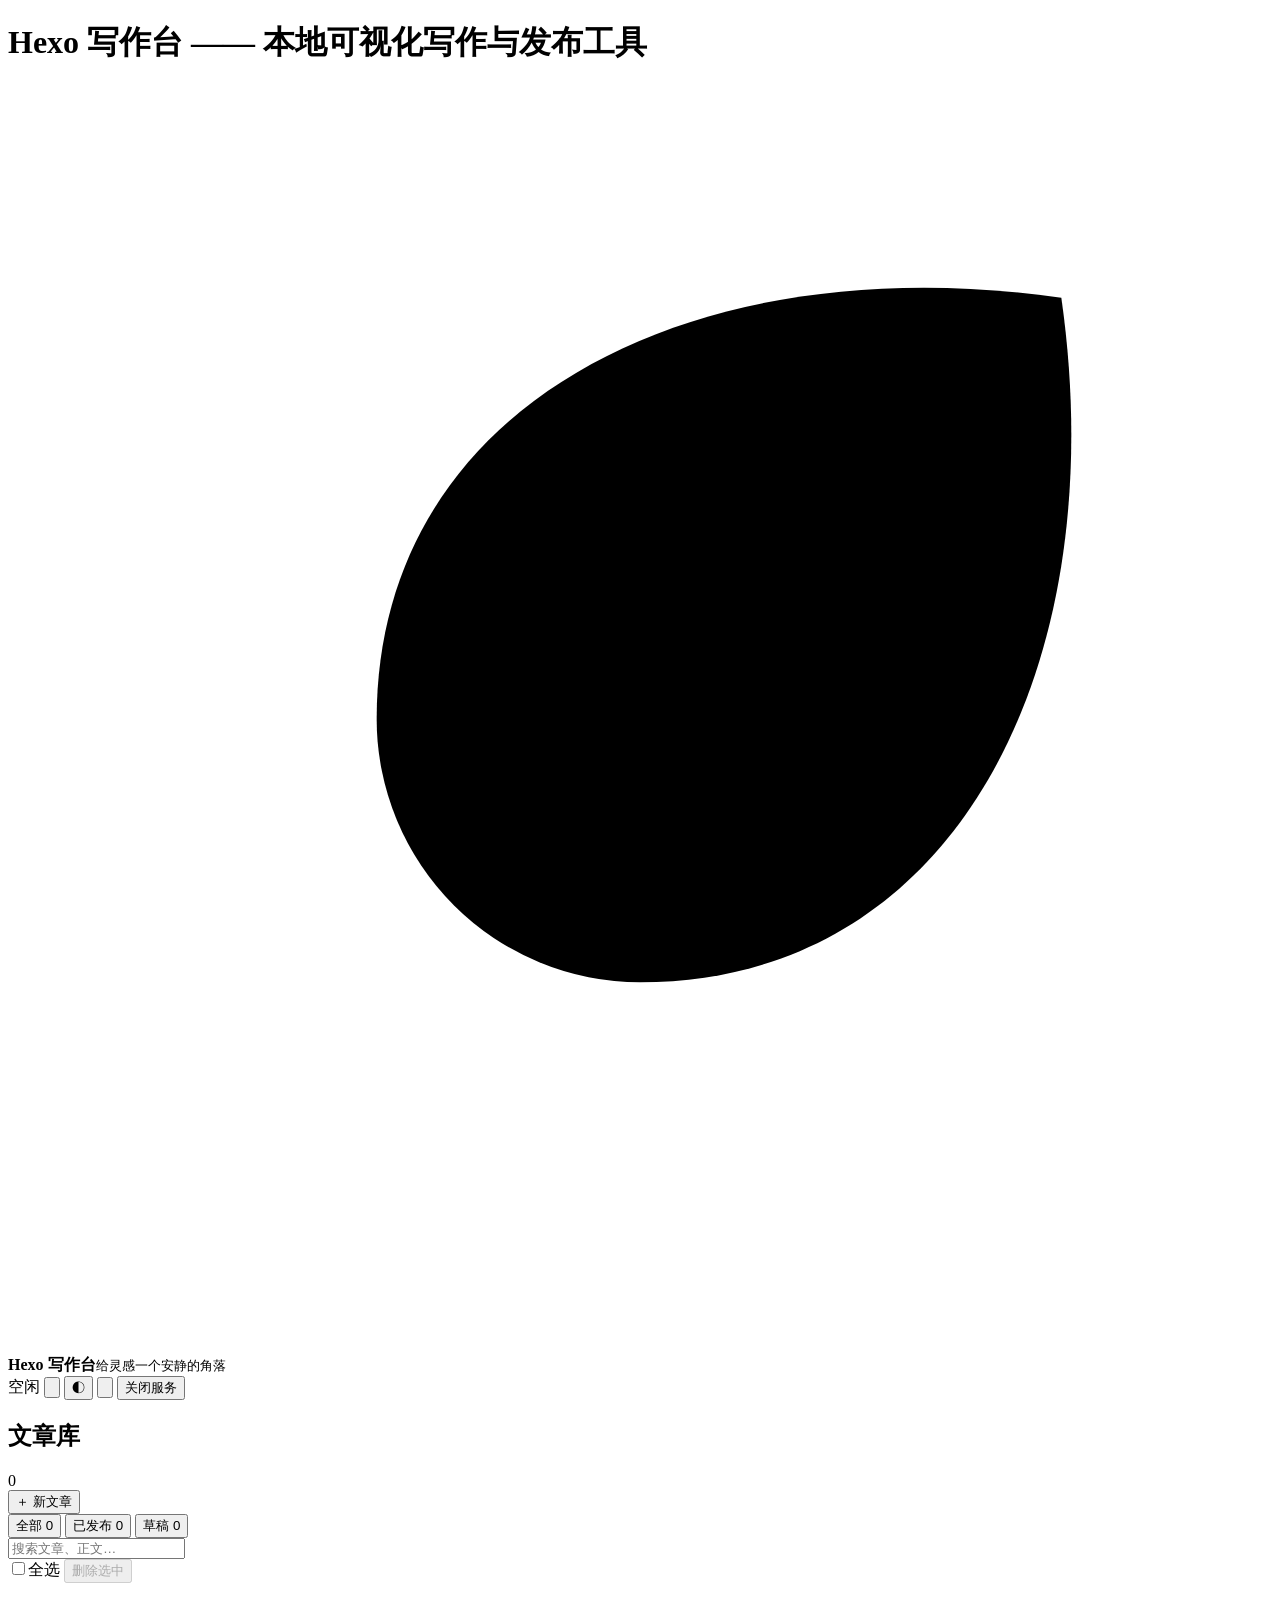
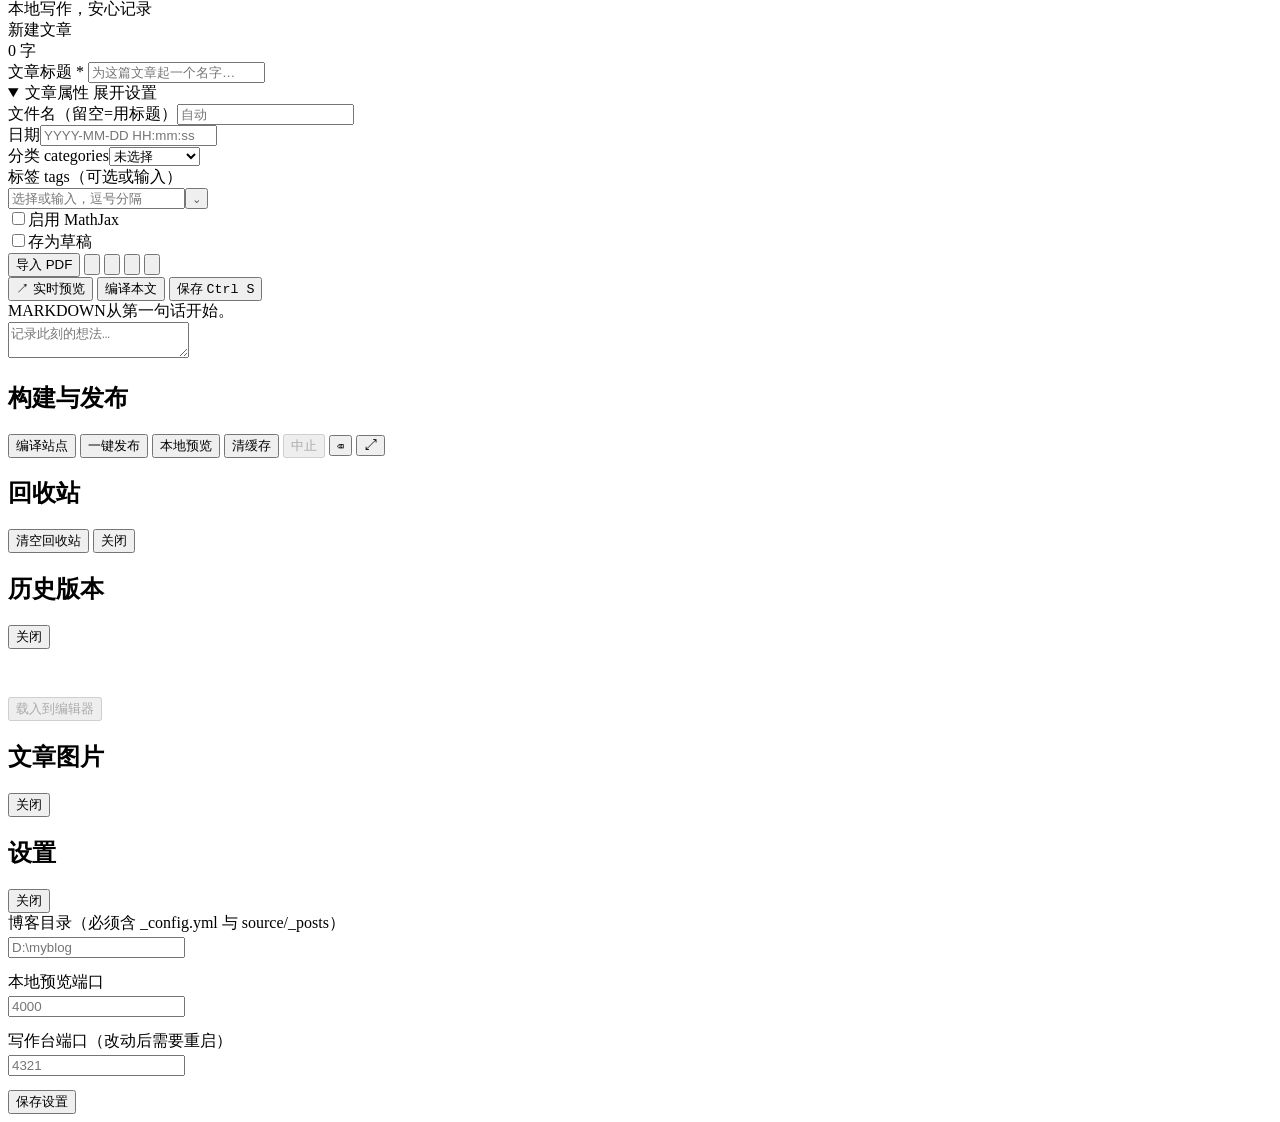
==== web/index.html @ c760f08e "Update" ====
<!DOCTYPE html>
<html lang="zh-CN">
<head>
<meta charset="utf-8">
<meta name="viewport" content="width=device-width, initial-scale=1">
<meta name="color-scheme" content="light dark">
<title>Hexo 写作台</title>
<!-- 设计系统：令牌 + 组件（样式全部走 CSS 变量，支持浅色纸感 / 暖夜双主题） -->
<link rel="stylesheet" href="/styles.css">
<!-- 主题引导必须在 head 里同步跑，否则首帧会闪一下浅色。
     服务端 CSP 是 script-src 'self'，不允许内联脚本，所以单独一个文件。 -->
<script src="/theme.js"></script>
</head>
<body>

<h1 class="sr-only">Hexo 写作台 —— 本地可视化写作与发布工具</h1>

<div class="app">

  <!-- ⓿ 顶栏：品牌、博客路径、部署目标、全局工具 -->
  <header class="appbar">
    <div class="brand">
      <span class="brand-mark" aria-hidden="true"><svg class="ui-icon" viewBox="0 0 24 24"><path d="M20 4c-7-1-13 2-13 8a5 5 0 0 0 5 5c6 0 9-6 8-13Z"/><path d="m4 20 11-11M8 16v-5m0 5h5"/></svg></span>
      <div class="brand-copy"><b>Hexo <span>写作台</span></b><small>给灵感一个安静的角落</small></div>
    </div>
    <div class="meta">
      <span class="path" id="blogPath" title="当前博客目录"></span>
      <span class="deploy" id="deployInfo" title="部署目标（读自 _config.yml）"></span>
    </div>
    <div class="tools">
      <span class="badge" id="status">空闲</span>
      <a id="serveLink" class="serve-link" target="_blank" rel="noreferrer" hidden></a>
      <button id="btnTrash" class="ghost icon" aria-label="回收站" title="回收站：删除的文章在这里，可恢复"><svg class="ui-icon" aria-hidden="true" viewBox="0 0 24 24"><path d="M3 6h18M9 6V4h6v2M5 6l1 14h12l1-14M10 10v6m4-6v6"/></svg><span id="trashCount"></span></button>
      <button id="btnTheme" class="ghost icon" aria-label="切换浅色或深色主题" title="切换浅色 / 深色">◐</button>
      <button id="btnSettings" class="ghost icon" aria-label="设置" title="设置：博客目录与端口"><svg class="ui-icon" aria-hidden="true" viewBox="0 0 24 24"><path d="M4 7h16M4 17h16M8 4v6m8 4v6"/></svg></button>
      <button id="btnShutdown" class="danger sm" title="退出写作台服务，本地预览也会一起停">关闭服务</button>
    </div>
  </header>

  <!-- ① 文章列表 -->
  <aside class="panel panel--list">
    <header>
      <h2>文章库</h2>
      <span class="badge" id="listCount">0</span>
      <div class="spacer"></div>
      <button class="primary sm" id="btnNew">＋ 新文章</button>
    </header>
    <div class="filterbar">
      <button class="fbtn active" data-view="all">全部 <span class="n" id="cntAll">0</span></button>
      <button class="fbtn" data-view="pub">已发布 <span class="n" id="cntPub">0</span></button>
      <button class="fbtn" data-view="draft">草稿 <span class="n" id="cntDraft">0</span></button>
    </div>
    <div class="note" id="draftNote"></div>
    <div class="meta-search">
      <input id="search" type="search" aria-label="搜索文章" placeholder="搜索文章、正文…" autocomplete="off">
      <div class="bulkbar">
        <label class="chk"><input type="checkbox" id="selAll">全选</label>
        <button id="btnDelSel" class="sm" disabled>删除选中</button>
      </div>
    </div>
    <div class="scroll"><ul id="postlist"></ul></div>
    <div class="sidebar-foot"><span class="local-dot" aria-hidden="true"></span><span>本地写作，安心记录</span></div>
  </aside>

  <!-- ② 编辑区 -->
  <section class="panel panel--editor">
    <div class="loading-bar" id="editLoading"></div>
    <header>
      <span class="title-strong" id="editorTitle">新建文章</span>
      <div class="spacer"></div>
      <span class="badge" id="wordCount">0 字</span>
    </header>

    <div class="editor-workspace">
    <div class="article-settings">
    <div class="article-heading">
      <label for="f-title">文章标题 <span aria-hidden="true">*</span></label>
      <input id="f-title" placeholder="为这篇文章起一个名字…" autocomplete="off">
    </div>
    <details class="fields" open>
      <summary>文章属性 <span id="fieldsSummary"></span><span class="fields-hint">展开设置</span></summary>
      <div class="fields-grid">
        <div><label for="f-name">文件名（留空=用标题）</label><input id="f-name" placeholder="自动"></div>
        <div><label for="f-date">日期</label><input id="f-date" placeholder="YYYY-MM-DD HH:mm:ss"></div>
        <div><label for="f-categories">分类 categories</label><select id="f-categories"><option value="">未选择</option><option value="tech_article">tech_article</option><option value="life_article">life_article</option></select></div>
        <div><label for="f-tags">标签 tags（可选或输入）</label><div class="tags-picker"><input id="f-tags" role="combobox" aria-expanded="false" aria-controls="tagSuggestions" aria-autocomplete="list" placeholder="选择或输入，逗号分隔" title="从已发布文章的标签中选择，也可输入新标签；多个标签用逗号分隔" autocomplete="off"><button id="btnTags" class="tags-toggle" type="button" aria-label="选择已有标签">⌄</button><div id="tagSuggestions" class="tags-options" role="listbox" aria-label="已发布文章的标签" hidden></div></div></div>
        <div class="chk"><input type="checkbox" id="f-mathjax"><label for="f-mathjax">启用 MathJax</label></div>
        <div class="chk"><input type="checkbox" id="f-draft"><label for="f-draft">存为草稿</label></div>
      </div>
    </details>
    </div>

    <div class="article-writing">
    <div class="steps">
      <button id="btnPdf" class="ghost sm" title="选一个 PDF，直接转成 Markdown 开成一篇新文章（不用手动复制粘贴）">导入 PDF</button>
      <button id="btnUpload" class="ghost icon sm" aria-label="插入图片" title="插入图片：选择图片，也可以直接 Ctrl+V 粘贴或拖拽进来"><svg class="ui-icon" aria-hidden="true" viewBox="0 0 24 24"><rect x="3" y="3" width="18" height="18" rx="3"/><circle cx="8" cy="8" r="1.5"/><path d="m3 17 5-5 4 4 4-6 5 7"/></svg></button>
      <button id="btnPublish" class="ghost sm" hidden>发表文章</button>
      <button id="btnHistory" class="ghost icon sm" aria-label="历史版本" title="历史版本：查看这篇文章的历次保存版本"><svg class="ui-icon" aria-hidden="true" viewBox="0 0 24 24"><path d="M3 11a9 9 0 1 1 2 7M3 4v7h7m2-4v5l3 2"/></svg></button>
      <button id="btnAssets" class="ghost icon sm" aria-label="图片管理" title="图片管理：查看、删除、恢复这篇文章的图片"><svg class="ui-icon" aria-hidden="true" viewBox="0 0 24 24"><rect x="3" y="3" width="7" height="7" rx="1.5"/><rect x="14" y="3" width="7" height="7" rx="1.5"/><rect x="3" y="14" width="7" height="7" rx="1.5"/><rect x="14" y="14" width="7" height="7" rx="1.5"/></svg></button>
      <button id="btnOpenTab" class="ghost icon sm" aria-label="新页面编辑" title="在浏览器新标签页里专注编辑这篇文章，不显示文章列表和编译窗口"><svg class="ui-icon" aria-hidden="true" viewBox="0 0 24 24"><path d="M14 3h7v7m0-7L11 13M10 5H5a2 2 0 0 0-2 2v12a2 2 0 0 0 2 2h12a2 2 0 0 0 2-2v-5"/></svg></button>
      <div class="spacer"></div>
      <button class="sm" id="btnPreview" title="在新标签页中实时预览，包括尚未保存的修改">↗ 实时预览</button>
      <button class="sm" id="btnCompilePost" title="保存这篇文章并生成静态页面，完成后给出它的访问地址">编译本文</button>
      <button class="primary" id="btnSave" title="Ctrl+S">保存 <kbd>Ctrl S</kbd></button>
    </div>

    <div class="writing-caption"><span>MARKDOWN</span><span>从第一句话开始。</span></div>
    <textarea id="body" aria-label="Markdown 正文" spellcheck="false" placeholder="记录此刻的想法…&#10;&#10;支持 Markdown，图片可以直接粘贴或拖入。"></textarea>
    </div>
    </div>
  </section>

  <!-- ④ 编译窗口：默认高度比普通控制台高，上沿可拖，还能一键放大到整屏 -->
  <section class="panel panel--console" id="consolePanel">
    <div class="grip" id="consoleGrip" role="separator" aria-orientation="horizontal"
         aria-label="拖动调整编译窗口高度" tabindex="0"></div>
    <header>
      <h2>构建与发布</h2>
      <span class="badge" id="jobTitle"></span>
      <div class="spacer"></div>
      <button class="primary sm" id="btnBuild" title="保存当前文章并生成静态页面（hexo clean &amp;&amp; hexo generate）">编译站点</button>
      <button class="sm" id="btnDeploy">一键发布</button>
      <button id="btnServe" class="sm" title="启动 hexo server（含草稿），在浏览器里看真实渲染效果">本地预览</button>
      <button id="btnClean" class="ghost sm">清缓存</button>
      <button id="btnStop" class="ghost sm" disabled>中止</button>
      <button id="btnLogClear" class="ghost icon" aria-label="清空日志" title="清空日志">⌫</button>
      <button id="btnConsoleMax" class="ghost icon" aria-label="放大或还原编译窗口" title="放大编译窗口（Esc 还原）" aria-pressed="false">⤢</button>
    </header>
    <div class="buildbar" id="buildBar" hidden>
      <span id="buildStat"></span>
      <span class="spacer"></span>
      <a id="postOutLink" class="outlink" target="_blank" rel="noreferrer" hidden></a>
      <button class="sm" id="btnEditTab" title="刚编译的就是这篇：在新标签页里单独编辑它">↗ 新页面编辑</button>
    </div>
    <div id="log" class="scroll log"></div>
  </section>
</div>

<!-- ⑤ 回收站 -->
<div class="modal" id="trashModal" role="dialog" aria-modal="true" aria-labelledby="trashTitle">
  <div class="box">
    <header>
      <h2 id="trashTitle">回收站</h2>
      <span class="badge" id="trashHint"></span>
      <div class="spacer"></div>
      <button id="btnEmptyTrash" class="ghost sm">清空回收站</button>
      <button id="btnCloseTrash" class="sm">关闭</button>
    </header>
    <div class="body"><div class="tlist" id="trashList"></div></div>
  </div>
</div>

<!-- ⑥ 历史版本 -->
<div class="modal" id="histModal" role="dialog" aria-modal="true" aria-labelledby="histTitle">
  <div class="box">
    <header>
      <h2 id="histTitle">历史版本</h2>
      <span class="badge" id="histHint"></span>
      <div class="spacer"></div>
      <button id="btnCloseHist" class="sm">关闭</button>
    </header>
    <div class="body">
      <div class="tlist" id="histList"></div>
      <pre id="histPreview" class="preview" style="margin-top:12px;padding:12px;border:1px solid var(--line);border-radius:var(--r-sm);background:var(--surface-2);white-space:pre-wrap;font-family:var(--font-mono);font-size:12px;line-height:1.7;max-height:32vh;overflow:auto"></pre>
    </div>
    <div class="foot">
      <button id="btnHistLoad" disabled>载入到编辑器</button>
    </div>
  </div>
</div>

<!-- ⑦ 图片管理 -->
<div class="modal" id="assetsModal" role="dialog" aria-modal="true" aria-labelledby="assetsTitle">
  <div class="box">
    <header>
      <h2 id="assetsTitle">文章图片</h2>
      <span class="badge" id="assetsHint"></span>
      <div class="spacer"></div>
      <button id="btnCloseAssets" class="sm">关闭</button>
    </header>
    <div class="body">
      <div class="grid-cards" id="assetsList"></div>
      <h3 id="archivedTitle" style="font-size:13px;color:var(--text-3);margin:20px 0 8px" hidden>已删除的图片</h3>
      <div class="grid-cards" id="assetsArchived"></div>
    </div>
  </div>
</div>

<!-- ⑧ 设置 -->
<div class="modal" id="settingsModal" role="dialog" aria-modal="true" aria-labelledby="settingsTitle">
  <div class="box" style="width:min(820px,94vw)">
    <header>
      <h2 id="settingsTitle">设置</h2>
      <div class="spacer"></div>
      <button id="btnCloseSettings" class="sm">关闭</button>
    </header>
    <div class="body">
      <div style="display:flex;flex-direction:column;gap:14px">
        <div><label for="s-blog" style="display:block;font-size:var(--fs-xs);color:var(--text-3);margin-bottom:3px">博客目录（必须含 _config.yml 与 source/_posts）</label><input id="s-blog" placeholder="D:\myblog"></div>
        <div><label for="s-preview" style="display:block;font-size:var(--fs-xs);color:var(--text-3);margin-bottom:3px">本地预览端口</label><input id="s-preview" placeholder="4000"></div>
        <div><label for="s-tool" style="display:block;font-size:var(--fs-xs);color:var(--text-3);margin-bottom:3px">写作台端口（改动后需要重启）</label><input id="s-tool" placeholder="4321"></div>
        <div class="note" id="settingsNote" style="padding:0"></div>
      </div>
      <details class="config-editor" id="configEditor" hidden>
        <summary>博客配置文件（YAML）</summary>
        <div class="config-toolbar">
          <label for="s-config-file">配置文件</label>
          <select id="s-config-file" aria-label="选择博客配置文件"></select>
          <button id="btnReloadConfig" class="sm">重新读取</button>
          <button id="btnSaveConfig" class="primary sm">保存配置文件</button>
        </div>
        <div class="note" id="configNote" role="status"></div>
        <textarea id="s-config-content" aria-label="YAML 配置内容" spellcheck="false" wrap="off"></textarea>
      </details>
    </div>
    <div class="foot">
      <button id="btnSaveSettings" class="primary">保存设置</button>
    </div>
  </div>
</div>

<!-- ⑨ 列表右键菜单 + 提示条 -->
<div class="ctxmenu" id="ctxmenu"></div>
<div class="toast" id="toast" role="status" aria-live="polite"></div>

<!-- 依赖顺序：编辑器模块 → 应用外壳。Markdown 渲染库仅在预览标签页加载。
     全部外链，因为 CSP 只允许 script-src 'self'。 -->
<script src="/editor.js"></script>
<script src="/app.js"></script>
</body>
</html>
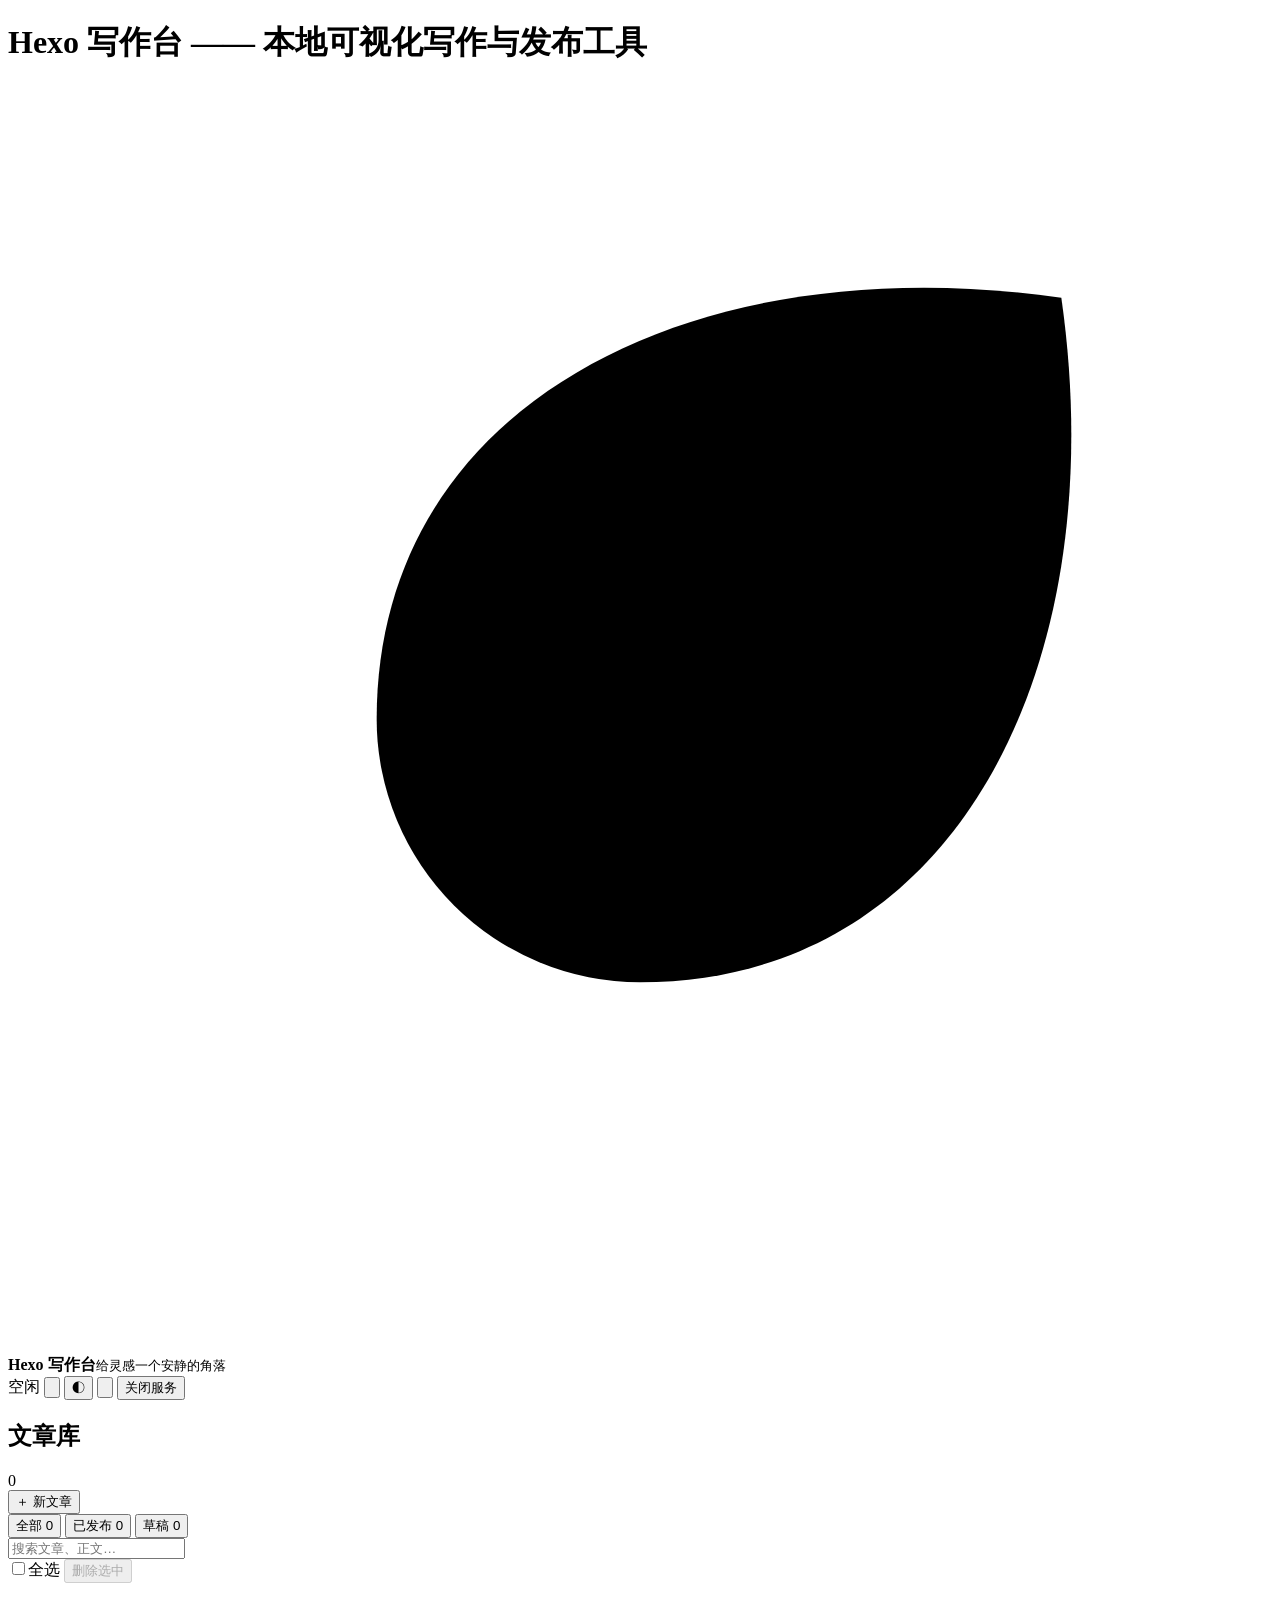
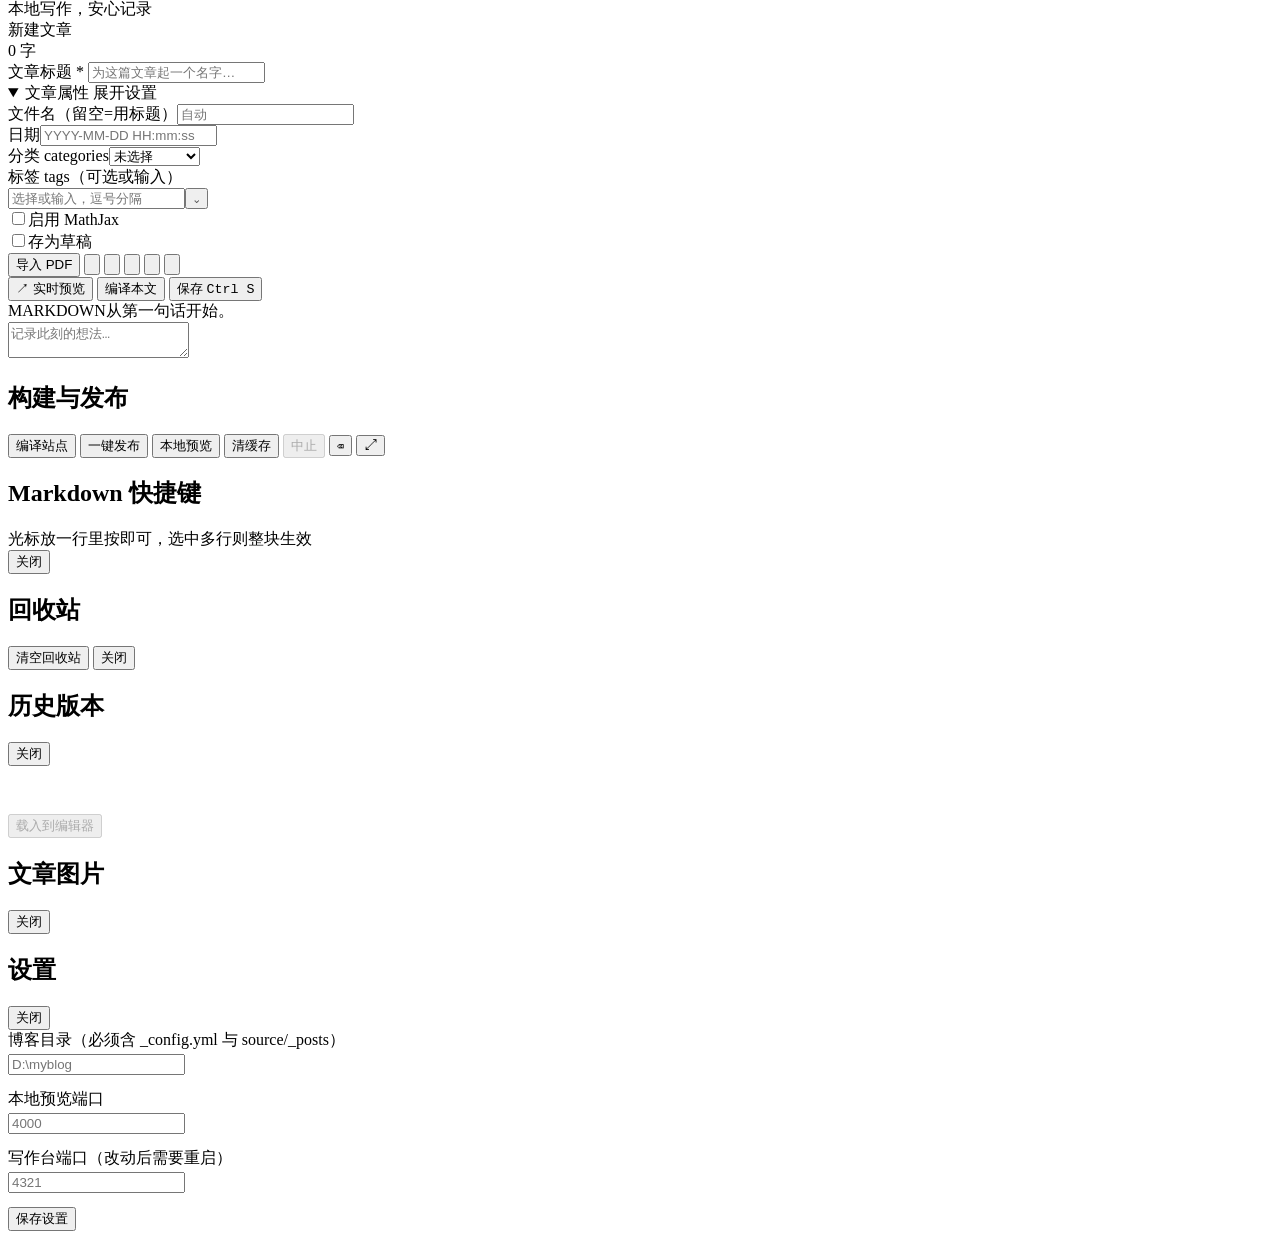
==== commit 4167bdf8: "优化了文章编辑部分" ====
--- a/web/index.html
+++ b/web/index.html
@@ -98,6 +98,7 @@
       <button id="btnHistory" class="ghost icon sm" aria-label="历史版本" title="历史版本：查看这篇文章的历次保存版本"><svg class="ui-icon" aria-hidden="true" viewBox="0 0 24 24"><path d="M3 11a9 9 0 1 1 2 7M3 4v7h7m2-4v5l3 2"/></svg></button>
       <button id="btnAssets" class="ghost icon sm" aria-label="图片管理" title="图片管理：查看、删除、恢复这篇文章的图片"><svg class="ui-icon" aria-hidden="true" viewBox="0 0 24 24"><rect x="3" y="3" width="7" height="7" rx="1.5"/><rect x="14" y="3" width="7" height="7" rx="1.5"/><rect x="3" y="14" width="7" height="7" rx="1.5"/><rect x="14" y="14" width="7" height="7" rx="1.5"/></svg></button>
       <button id="btnOpenTab" class="ghost icon sm" aria-label="新页面编辑" title="在浏览器新标签页里专注编辑这篇文章，不显示文章列表和编译窗口"><svg class="ui-icon" aria-hidden="true" viewBox="0 0 24 24"><path d="M14 3h7v7m0-7L11 13M10 5H5a2 2 0 0 0-2 2v12a2 2 0 0 0 2 2h12a2 2 0 0 0 2-2v-5"/></svg></button>
+      <button id="btnKeys" class="ghost icon sm" aria-label="Markdown 快捷键" title="Markdown 快捷键速查（Ctrl /）"><svg class="ui-icon" aria-hidden="true" viewBox="0 0 24 24"><rect x="2" y="6" width="20" height="12" rx="2.5"/><path d="M6 10h1M9.5 10h1M13 10h1M16.5 10h1M7.5 14h9"/></svg></button>
       <div class="spacer"></div>
       <button class="sm" id="btnPreview" title="在新标签页中实时预览，包括尚未保存的修改">↗ 实时预览</button>
       <button class="sm" id="btnCompilePost" title="保存这篇文章并生成静态页面，完成后给出它的访问地址">编译本文</button>
@@ -134,6 +135,19 @@
     </div>
     <div id="log" class="scroll log"></div>
   </section>
+</div>
+
+<!-- ④ 快捷键速查 -->
+<div class="modal" id="keysModal" role="dialog" aria-modal="true" aria-labelledby="keysTitle">
+  <div class="box" style="width:min(680px,94vw)">
+    <header>
+      <h2 id="keysTitle">Markdown 快捷键</h2>
+      <span class="badge">光标放一行里按即可，选中多行则整块生效</span>
+      <div class="spacer"></div>
+      <button id="btnCloseKeys" class="sm">关闭</button>
+    </header>
+    <div class="body"><div class="keys-grid" id="keysList"></div></div>
+  </div>
 </div>
 
 <!-- ⑤ 回收站 -->
@@ -223,8 +237,9 @@
 <div class="ctxmenu" id="ctxmenu"></div>
 <div class="toast" id="toast" role="status" aria-live="polite"></div>
 
-<!-- 依赖顺序：编辑器模块 → 应用外壳。Markdown 渲染库仅在预览标签页加载。
+<!-- 依赖顺序：快捷键表 → 编辑器模块 → 应用外壳。Markdown 渲染库仅在预览标签页加载。
      全部外链，因为 CSP 只允许 script-src 'self'。 -->
+<script src="/mdkeys.js"></script>
 <script src="/editor.js"></script>
 <script src="/app.js"></script>
 </body>
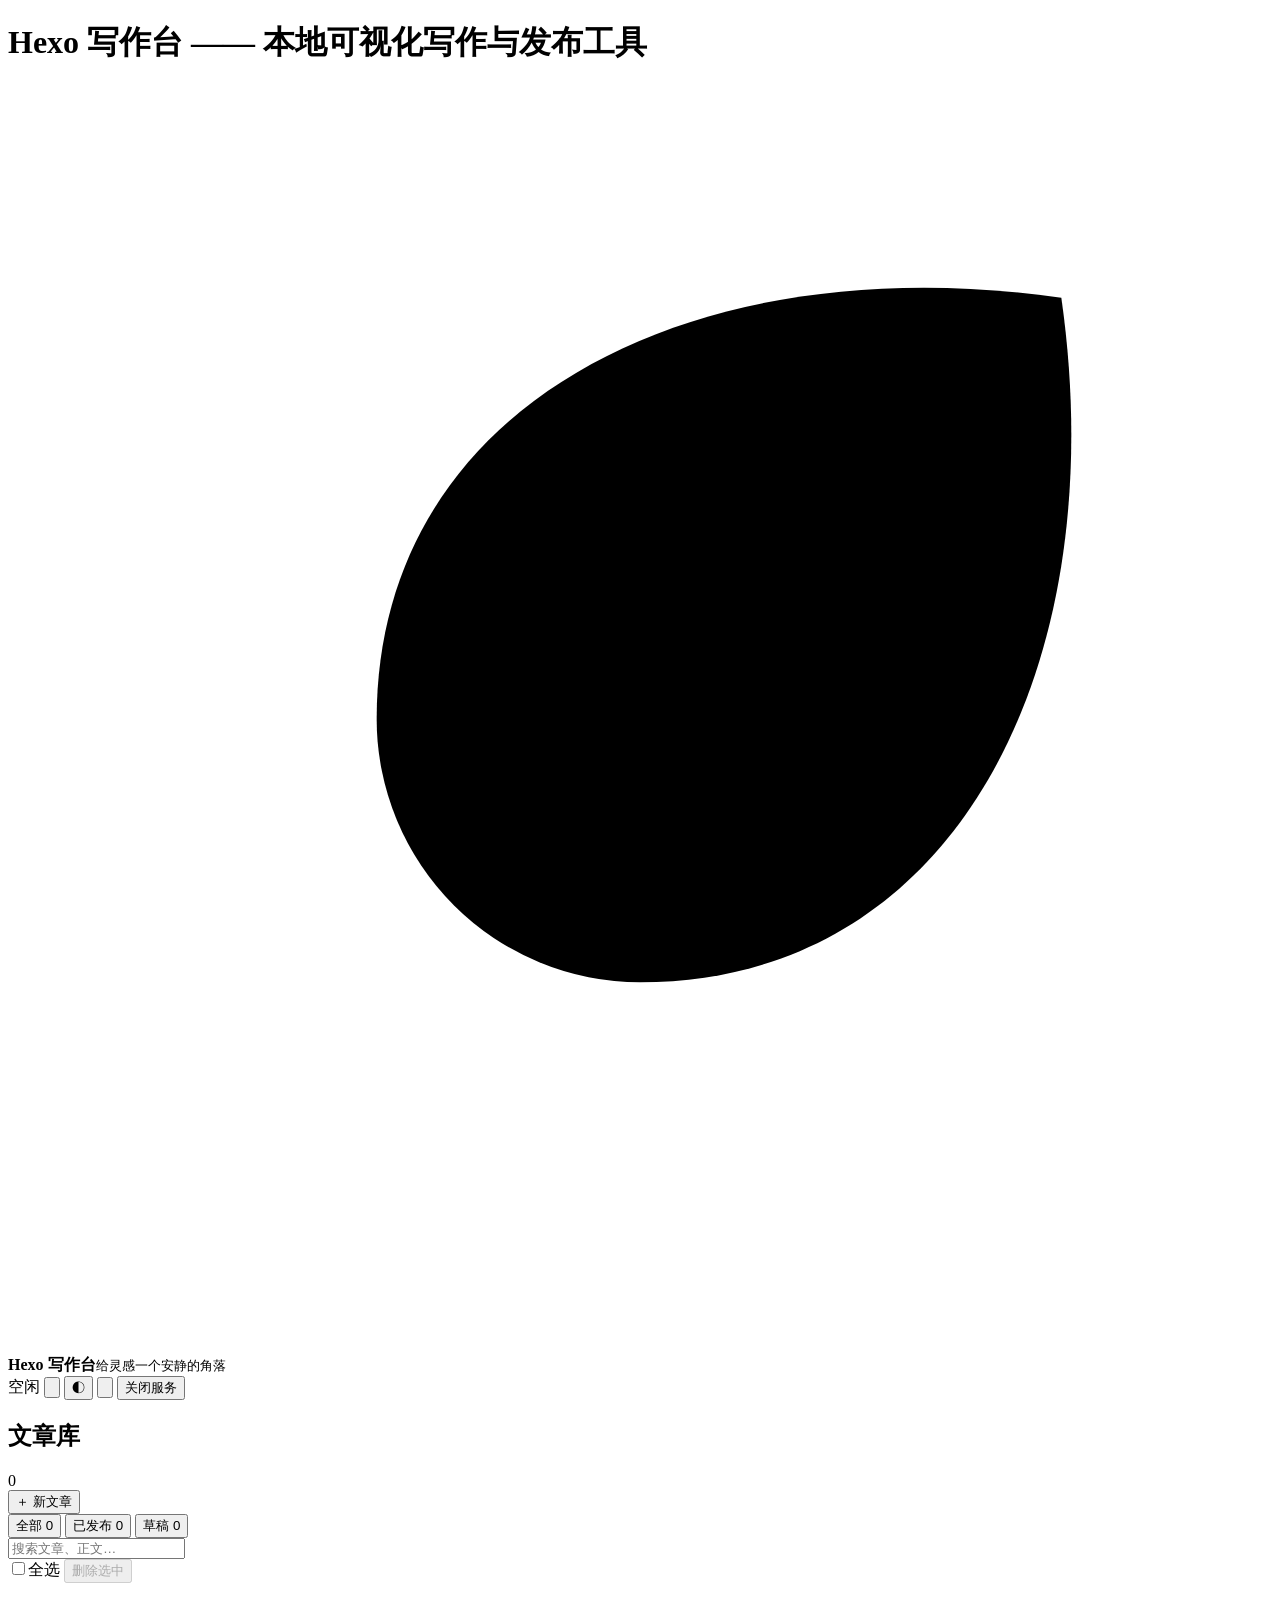
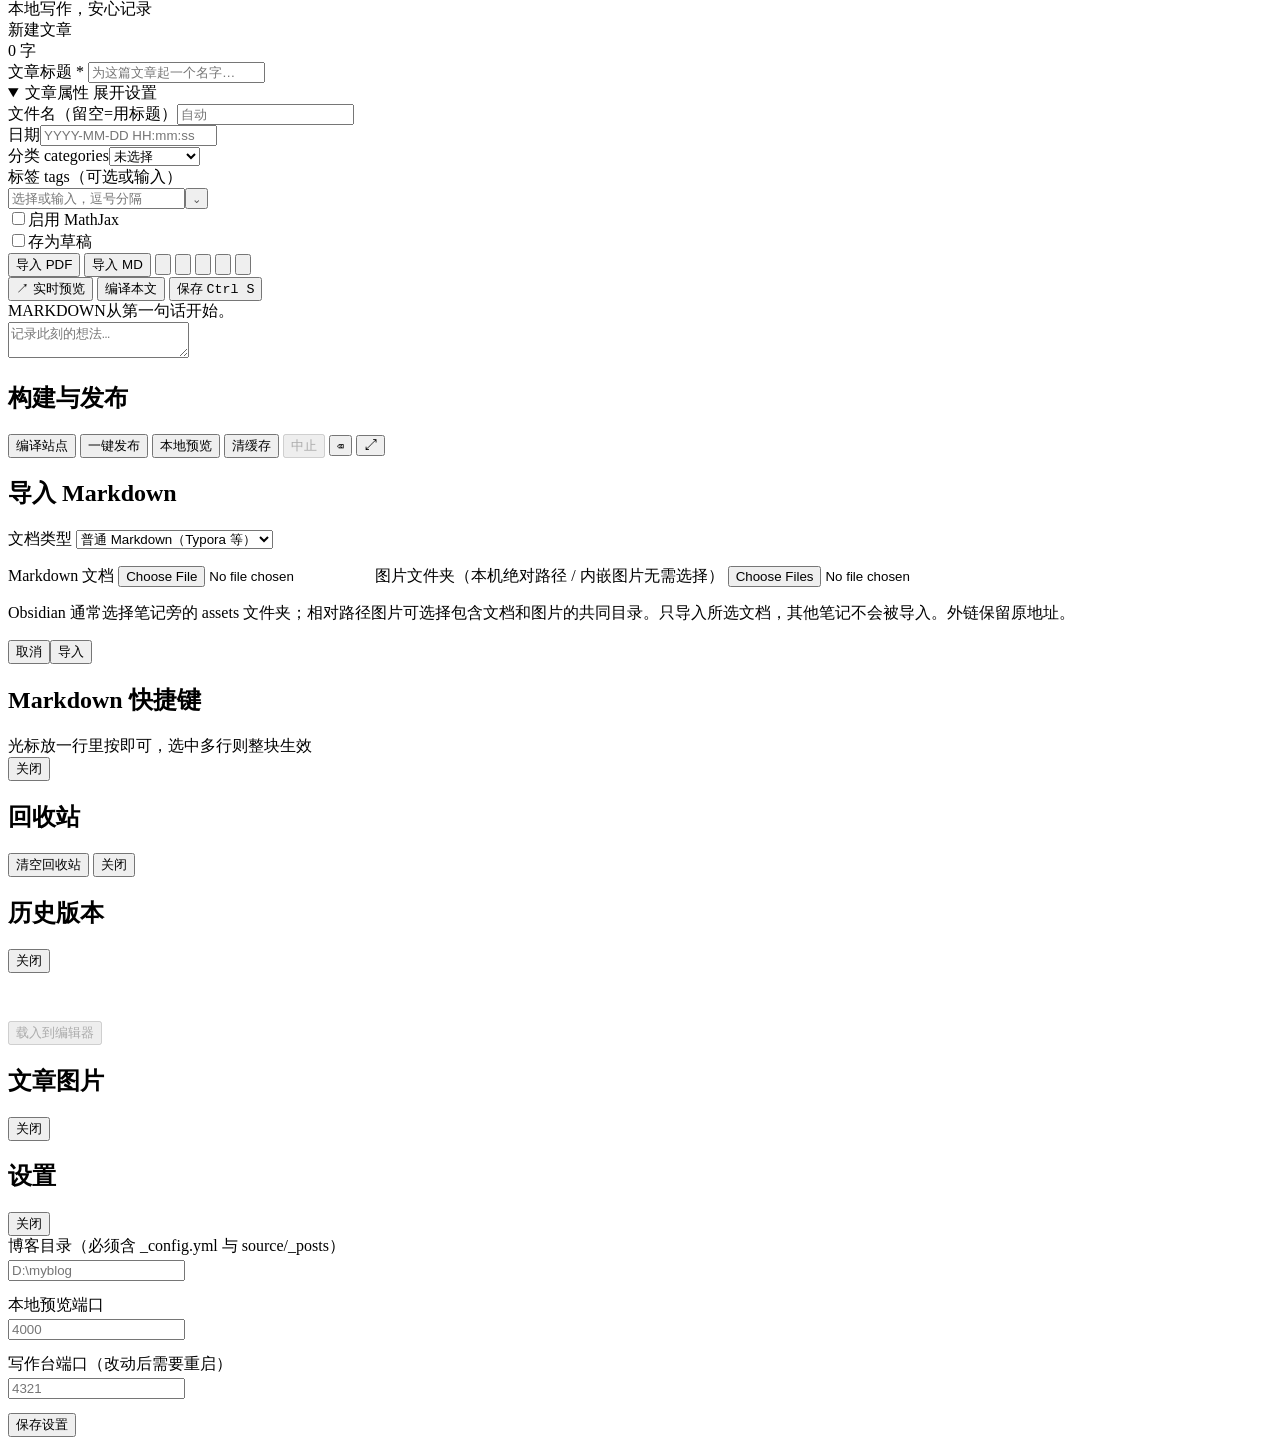
==== commit 0bbec628: "更新了导入md文档的功能" ====
--- a/web/index.html
+++ b/web/index.html
@@ -93,6 +93,7 @@
     <div class="article-writing">
     <div class="steps">
       <button id="btnPdf" class="ghost sm" title="选一个 PDF，直接转成 Markdown 开成一篇新文章（不用手动复制粘贴）">导入 PDF</button>
+      <button id="btnMd" class="ghost sm" title="导入普通 Markdown 或 Obsidian 笔记，图片复制进文章同名资源目录">导入 MD</button>
       <button id="btnUpload" class="ghost icon sm" aria-label="插入图片" title="插入图片：选择图片，也可以直接 Ctrl+V 粘贴或拖拽进来"><svg class="ui-icon" aria-hidden="true" viewBox="0 0 24 24"><rect x="3" y="3" width="18" height="18" rx="3"/><circle cx="8" cy="8" r="1.5"/><path d="m3 17 5-5 4 4 4-6 5 7"/></svg></button>
       <button id="btnPublish" class="ghost sm" hidden>发表文章</button>
       <button id="btnHistory" class="ghost icon sm" aria-label="历史版本" title="历史版本：查看这篇文章的历次保存版本"><svg class="ui-icon" aria-hidden="true" viewBox="0 0 24 24"><path d="M3 11a9 9 0 1 1 2 7M3 4v7h7m2-4v5l3 2"/></svg></button>
@@ -135,6 +136,24 @@
     </div>
     <div id="log" class="scroll log"></div>
   </section>
+</div>
+
+<div class="modal" id="mdImportModal" role="dialog" aria-modal="true" aria-labelledby="mdImportTitle">
+  <div class="box">
+    <header><h2 id="mdImportTitle">导入 Markdown</h2></header>
+    <div class="body md-import-fields">
+      <label for="mdImportMode">文档类型</label>
+      <select id="mdImportMode"><option value="markdown">普通 Markdown（Typora 等）</option><option value="obsidian">Obsidian 笔记</option></select>
+      <p class="note" id="mdImportHint"></p>
+      <label for="mdImportFile">Markdown 文档</label>
+      <input id="mdImportFile" type="file" accept=".md,.markdown,.mdown,.mkd">
+      <label for="mdImportImages">图片文件夹（本机绝对路径 / 内嵌图片无需选择）</label>
+      <input id="mdImportImages" type="file" webkitdirectory multiple>
+      <p class="note">Obsidian 通常选择笔记旁的 assets 文件夹；相对路径图片可选择包含文档和图片的共同目录。只导入所选文档，其他笔记不会被导入。外链保留原地址。</p>
+      <p class="note warn" id="mdImportError" role="status" hidden></p>
+    </div>
+    <div class="foot"><button id="btnCancelMdImport">取消</button><button id="btnConfirmMdImport" class="primary">导入</button></div>
+  </div>
 </div>
 
 <!-- ④ 快捷键速查 -->
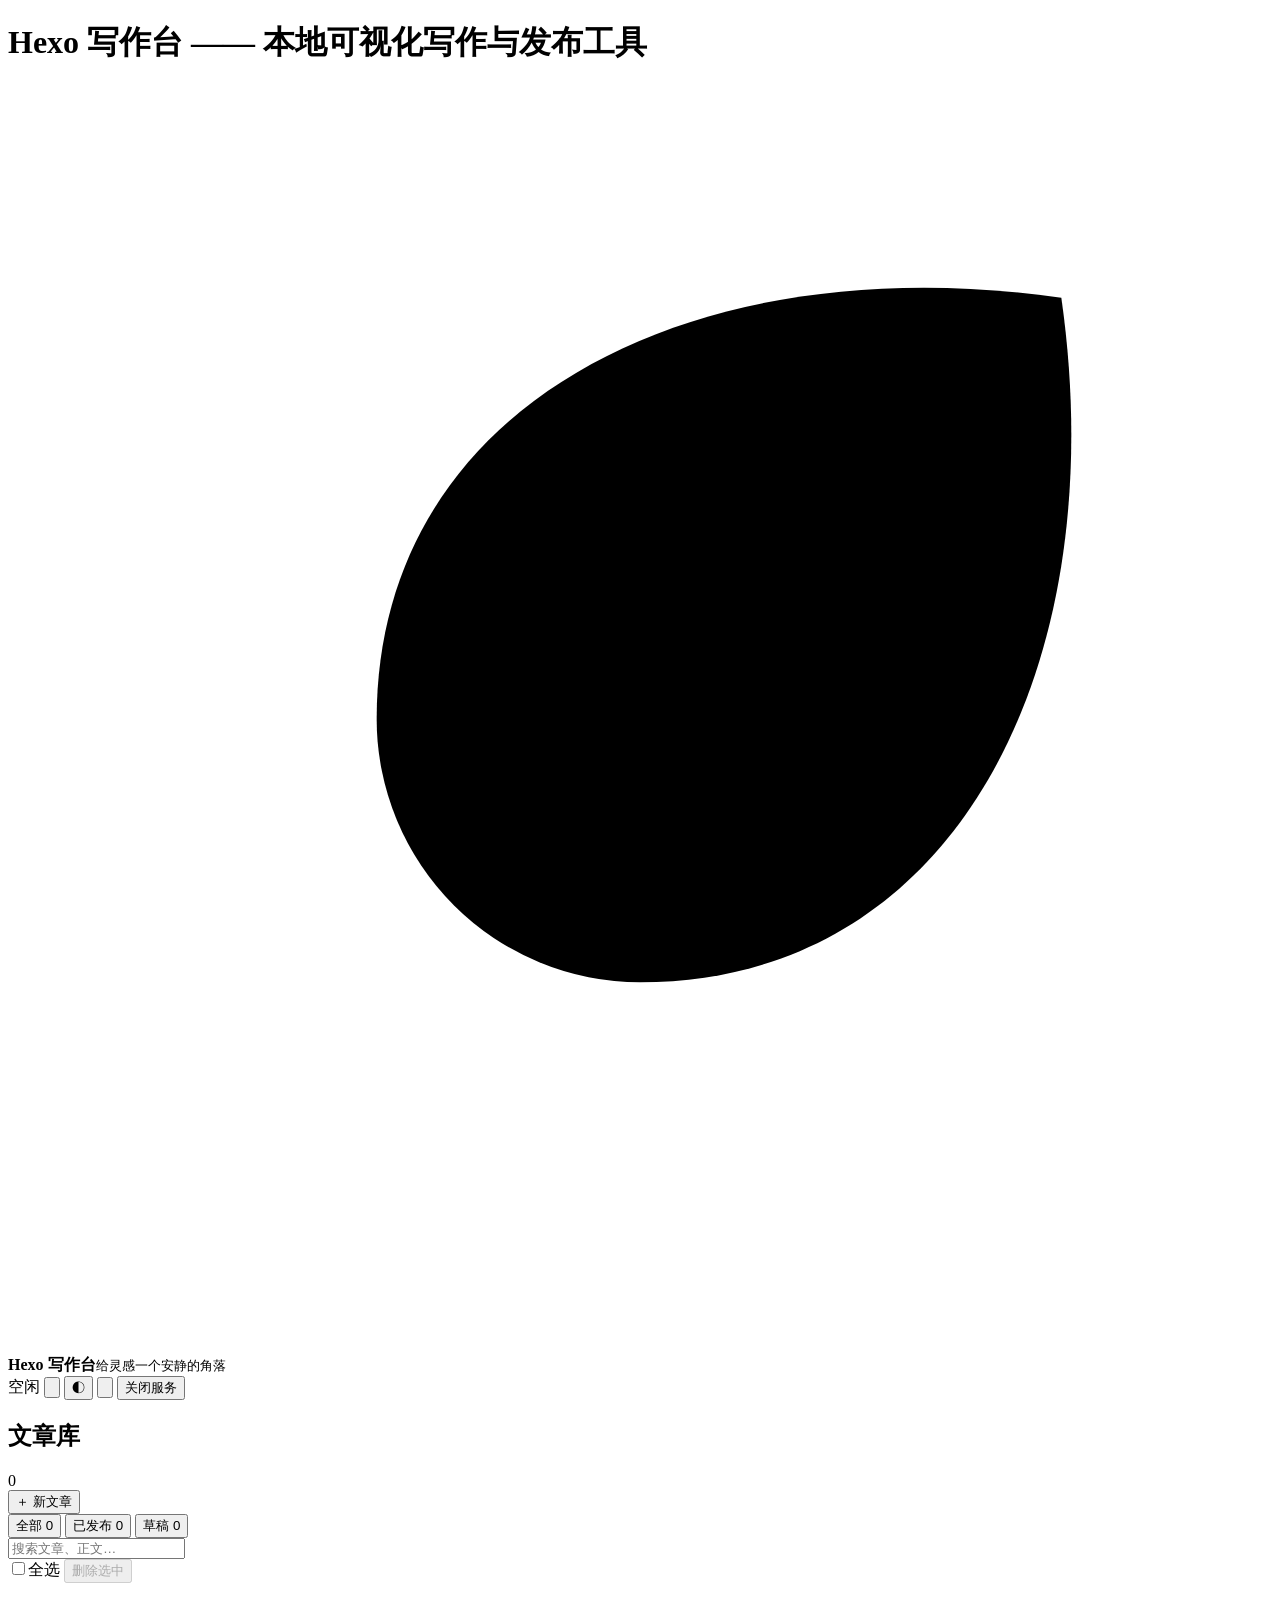
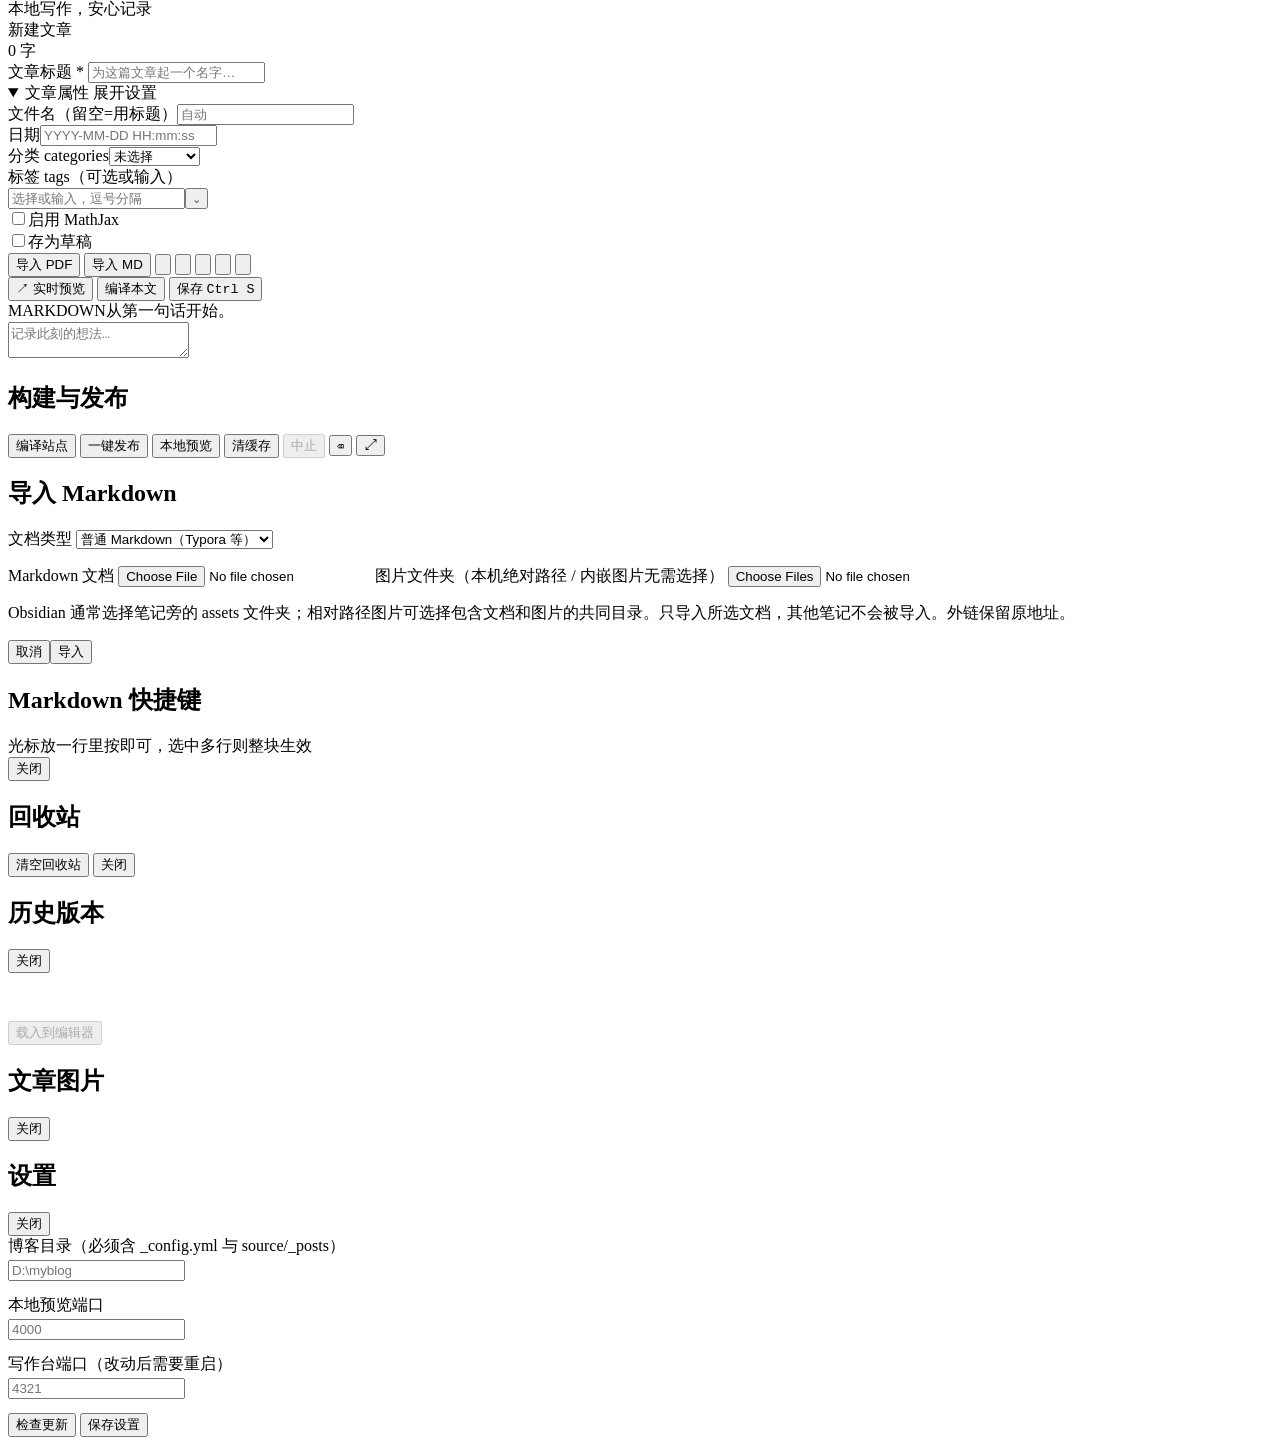
==== commit 95ae165d: "优化" ====
--- a/web/index.html
+++ b/web/index.html
@@ -247,6 +247,7 @@
       </details>
     </div>
     <div class="foot">
+      <button id="btnCheckUpdate" type="button" title="在新标签页打开 GitHub 仓库查看更新">检查更新</button>
       <button id="btnSaveSettings" class="primary">保存设置</button>
     </div>
   </div>
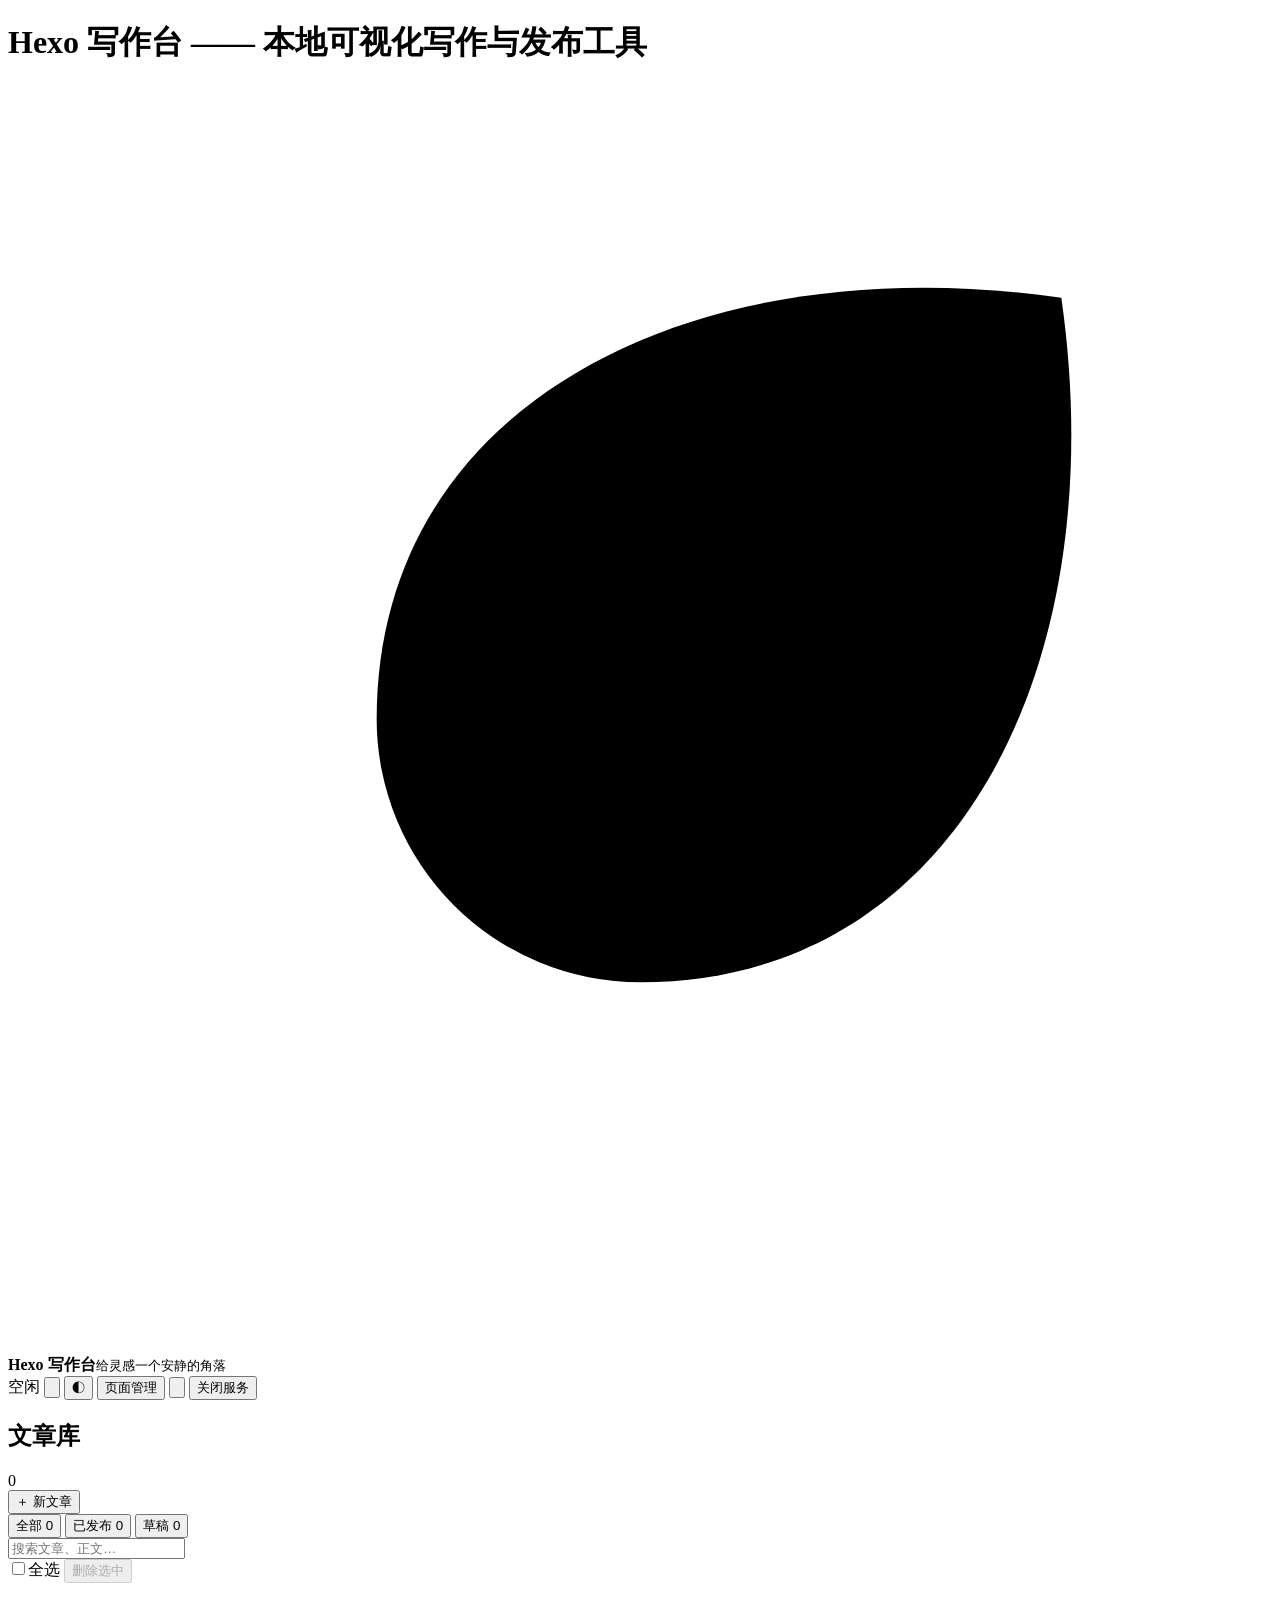
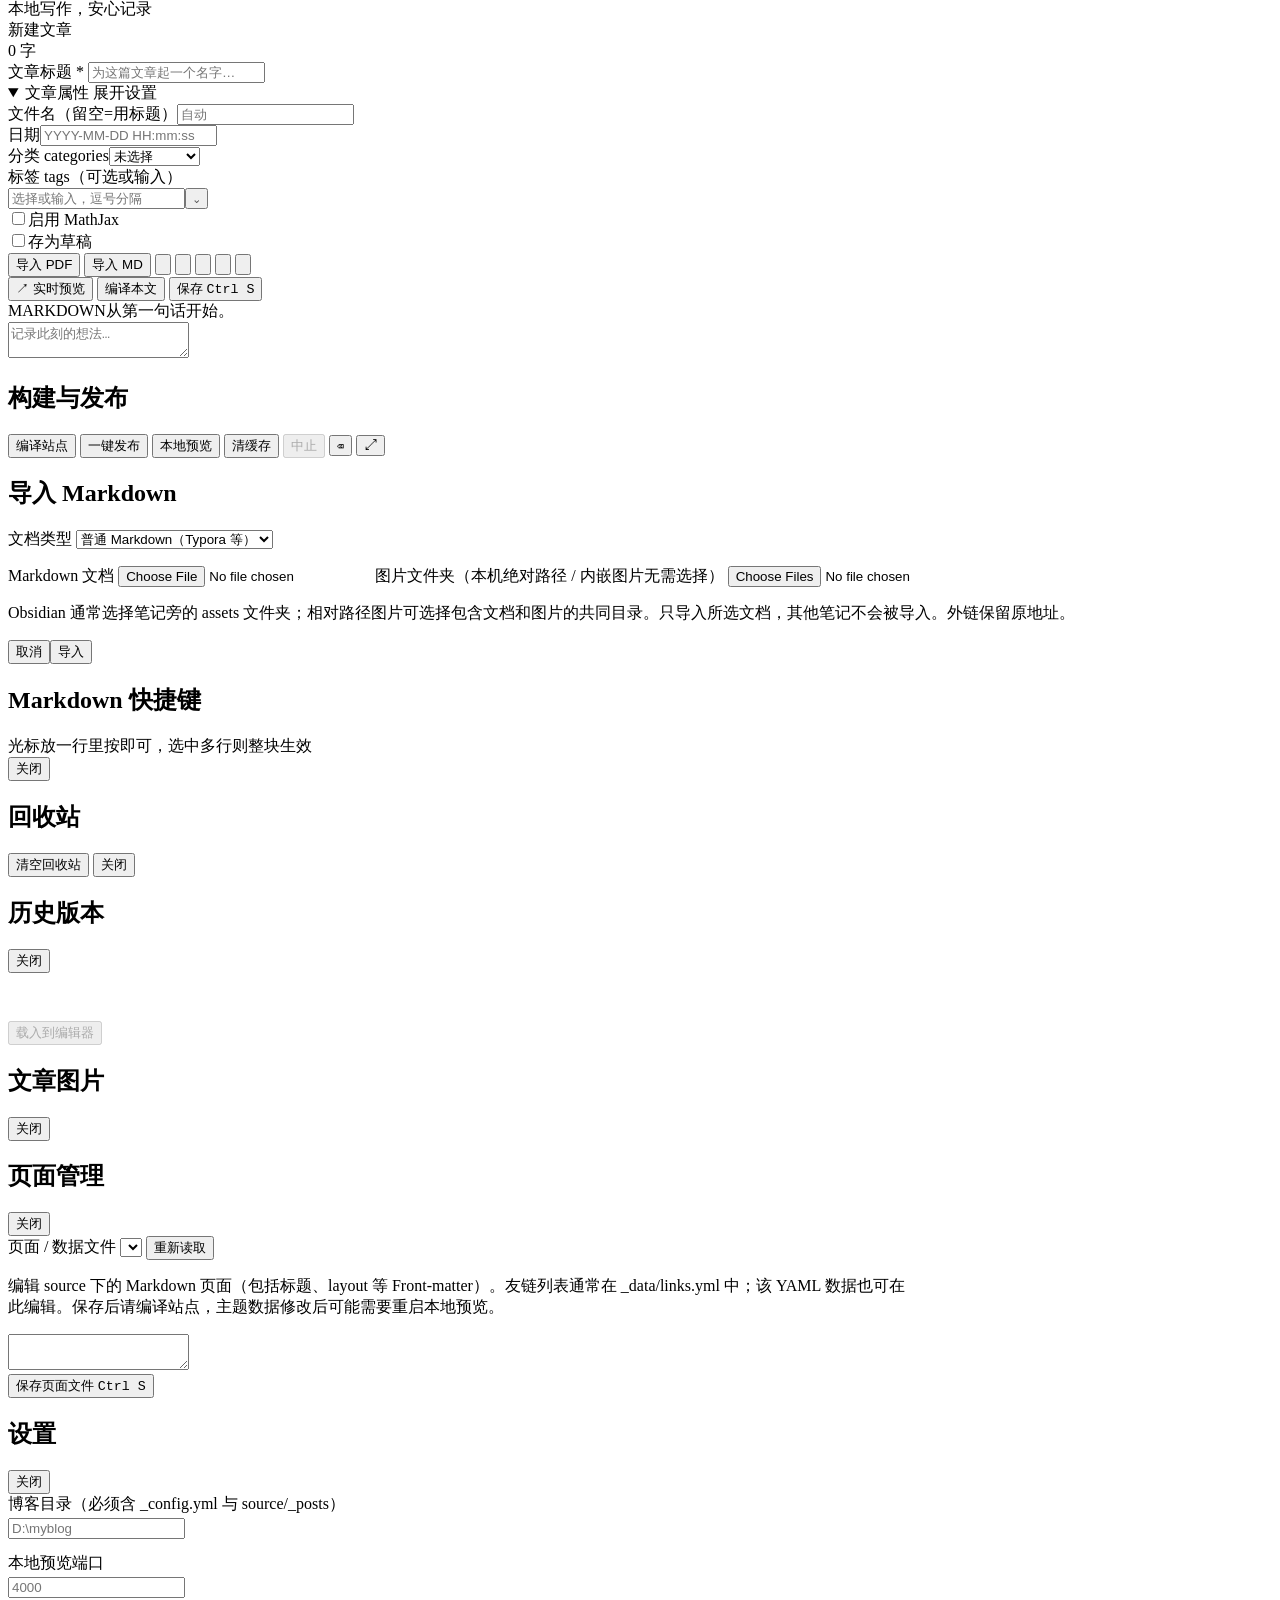
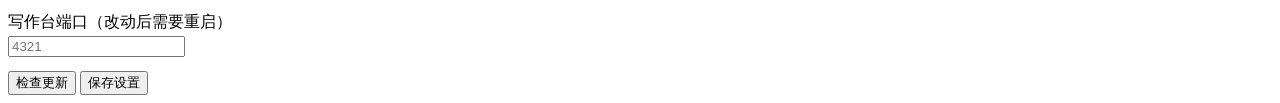
==== commit b043f2de: "新增about、link等页面的页面管理功能" ====
--- a/web/index.html
+++ b/web/index.html
@@ -32,6 +32,7 @@
       <a id="serveLink" class="serve-link" target="_blank" rel="noreferrer" hidden></a>
       <button id="btnTrash" class="ghost icon" aria-label="回收站" title="回收站：删除的文章在这里，可恢复"><svg class="ui-icon" aria-hidden="true" viewBox="0 0 24 24"><path d="M3 6h18M9 6V4h6v2M5 6l1 14h12l1-14M10 10v6m4-6v6"/></svg><span id="trashCount"></span></button>
       <button id="btnTheme" class="ghost icon" aria-label="切换浅色或深色主题" title="切换浅色 / 深色">◐</button>
+      <button id="btnPages" class="ghost sm" title="编辑 About、友链、分类等独立页面及 YAML 数据">页面管理</button>
       <button id="btnSettings" class="ghost icon" aria-label="设置" title="设置：博客目录与端口"><svg class="ui-icon" aria-hidden="true" viewBox="0 0 24 24"><path d="M4 7h16M4 17h16M8 4v6m8 4v6"/></svg></button>
       <button id="btnShutdown" class="danger sm" title="退出写作台服务，本地预览也会一起停">关闭服务</button>
     </div>
@@ -219,6 +220,23 @@
   </div>
 </div>
 
+<div class="modal" id="pagesModal" role="dialog" aria-modal="true" aria-labelledby="pagesTitle">
+  <div class="box" style="width:min(900px,94vw)">
+    <header><h2 id="pagesTitle">页面管理</h2><div class="spacer"></div><button id="btnClosePages" class="sm">关闭</button></header>
+    <div class="body config-editor">
+      <div class="config-toolbar">
+        <label for="pageFile">页面 / 数据文件</label>
+        <select id="pageFile" aria-label="选择独立页面或数据文件"></select>
+        <button id="btnReloadPage" class="sm">重新读取</button>
+      </div>
+      <p class="note">编辑 source 下的 Markdown 页面（包括标题、layout 等 Front-matter）。友链列表通常在 _data/links.yml 中；该 YAML 数据也可在此编辑。保存后请编译站点，主题数据修改后可能需要重启本地预览。</p>
+      <div class="note" id="pageNote" role="status"></div>
+      <textarea id="pageContent" aria-label="页面源文件内容" spellcheck="false" wrap="off"></textarea>
+    </div>
+    <div class="foot"><button id="btnSavePage" class="primary">保存页面文件 <kbd>Ctrl S</kbd></button></div>
+  </div>
+</div>
+
 <!-- ⑧ 设置 -->
 <div class="modal" id="settingsModal" role="dialog" aria-modal="true" aria-labelledby="settingsTitle">
   <div class="box" style="width:min(820px,94vw)">
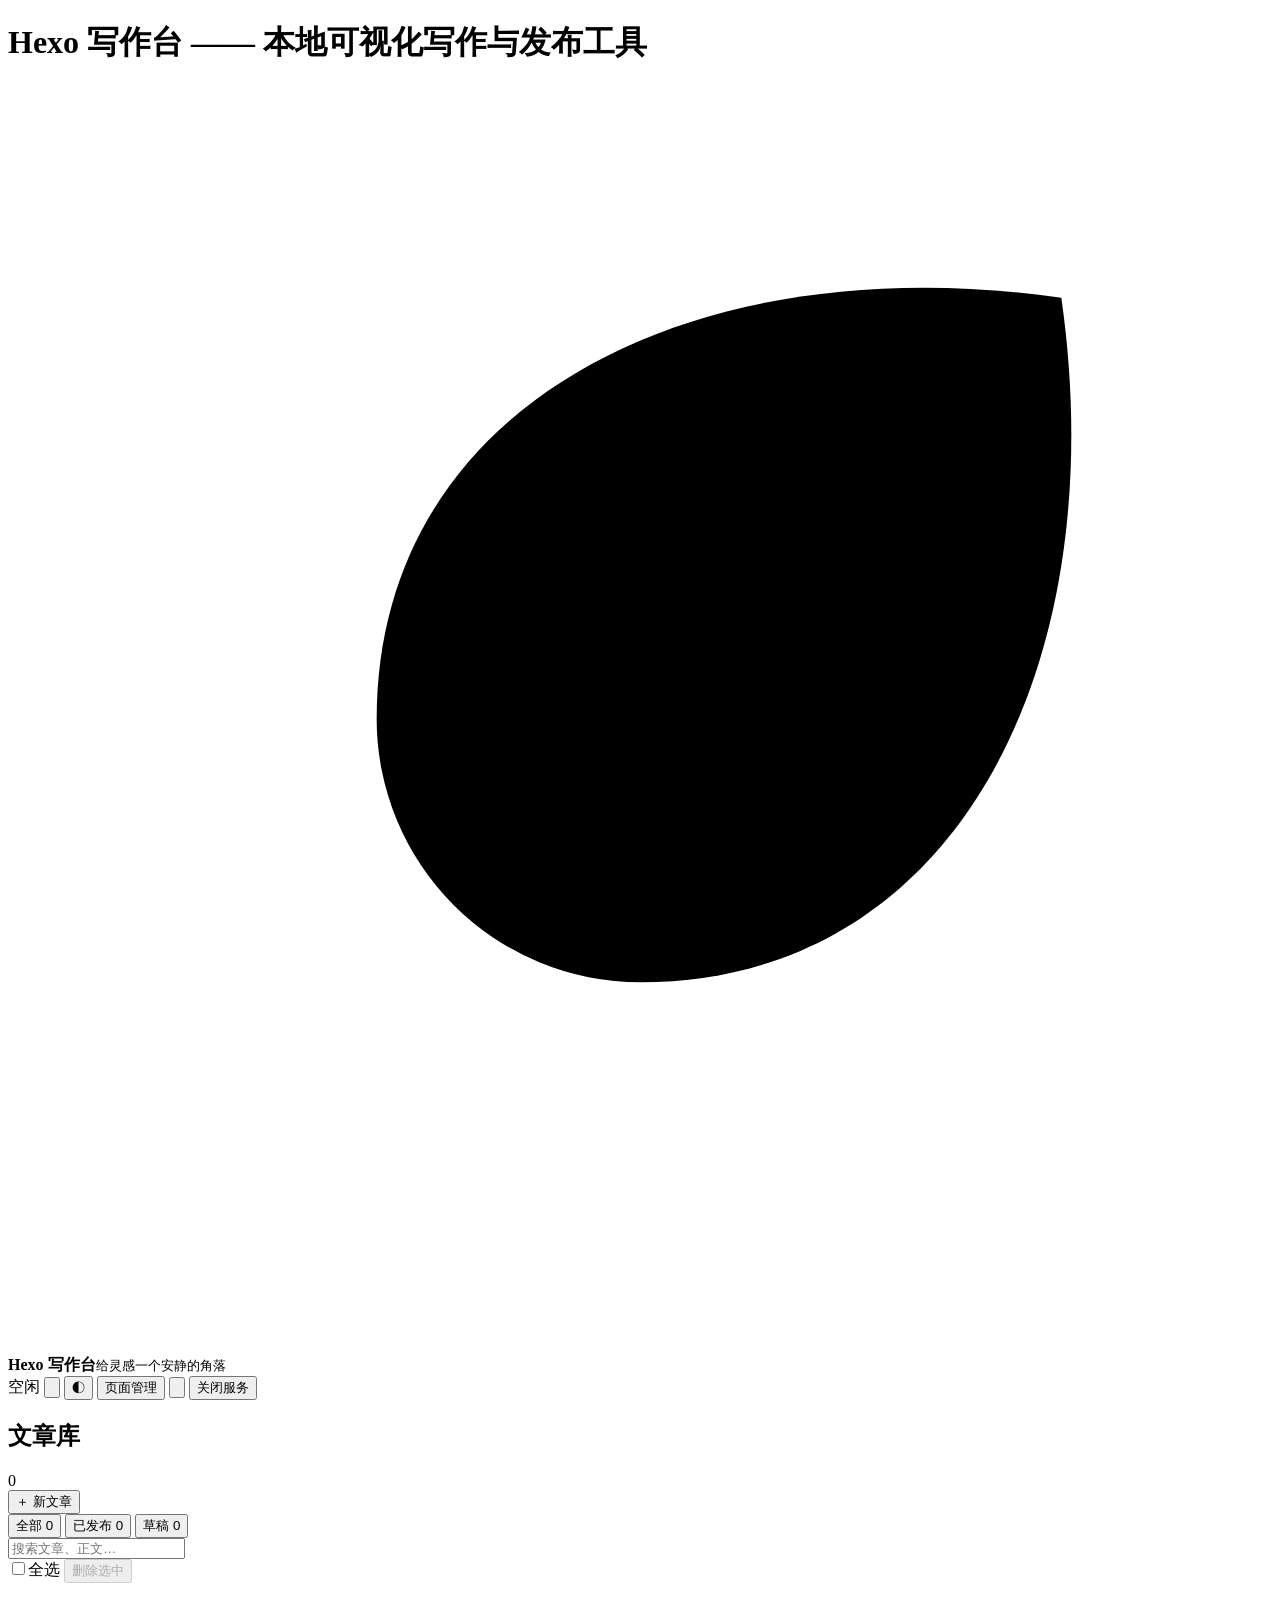
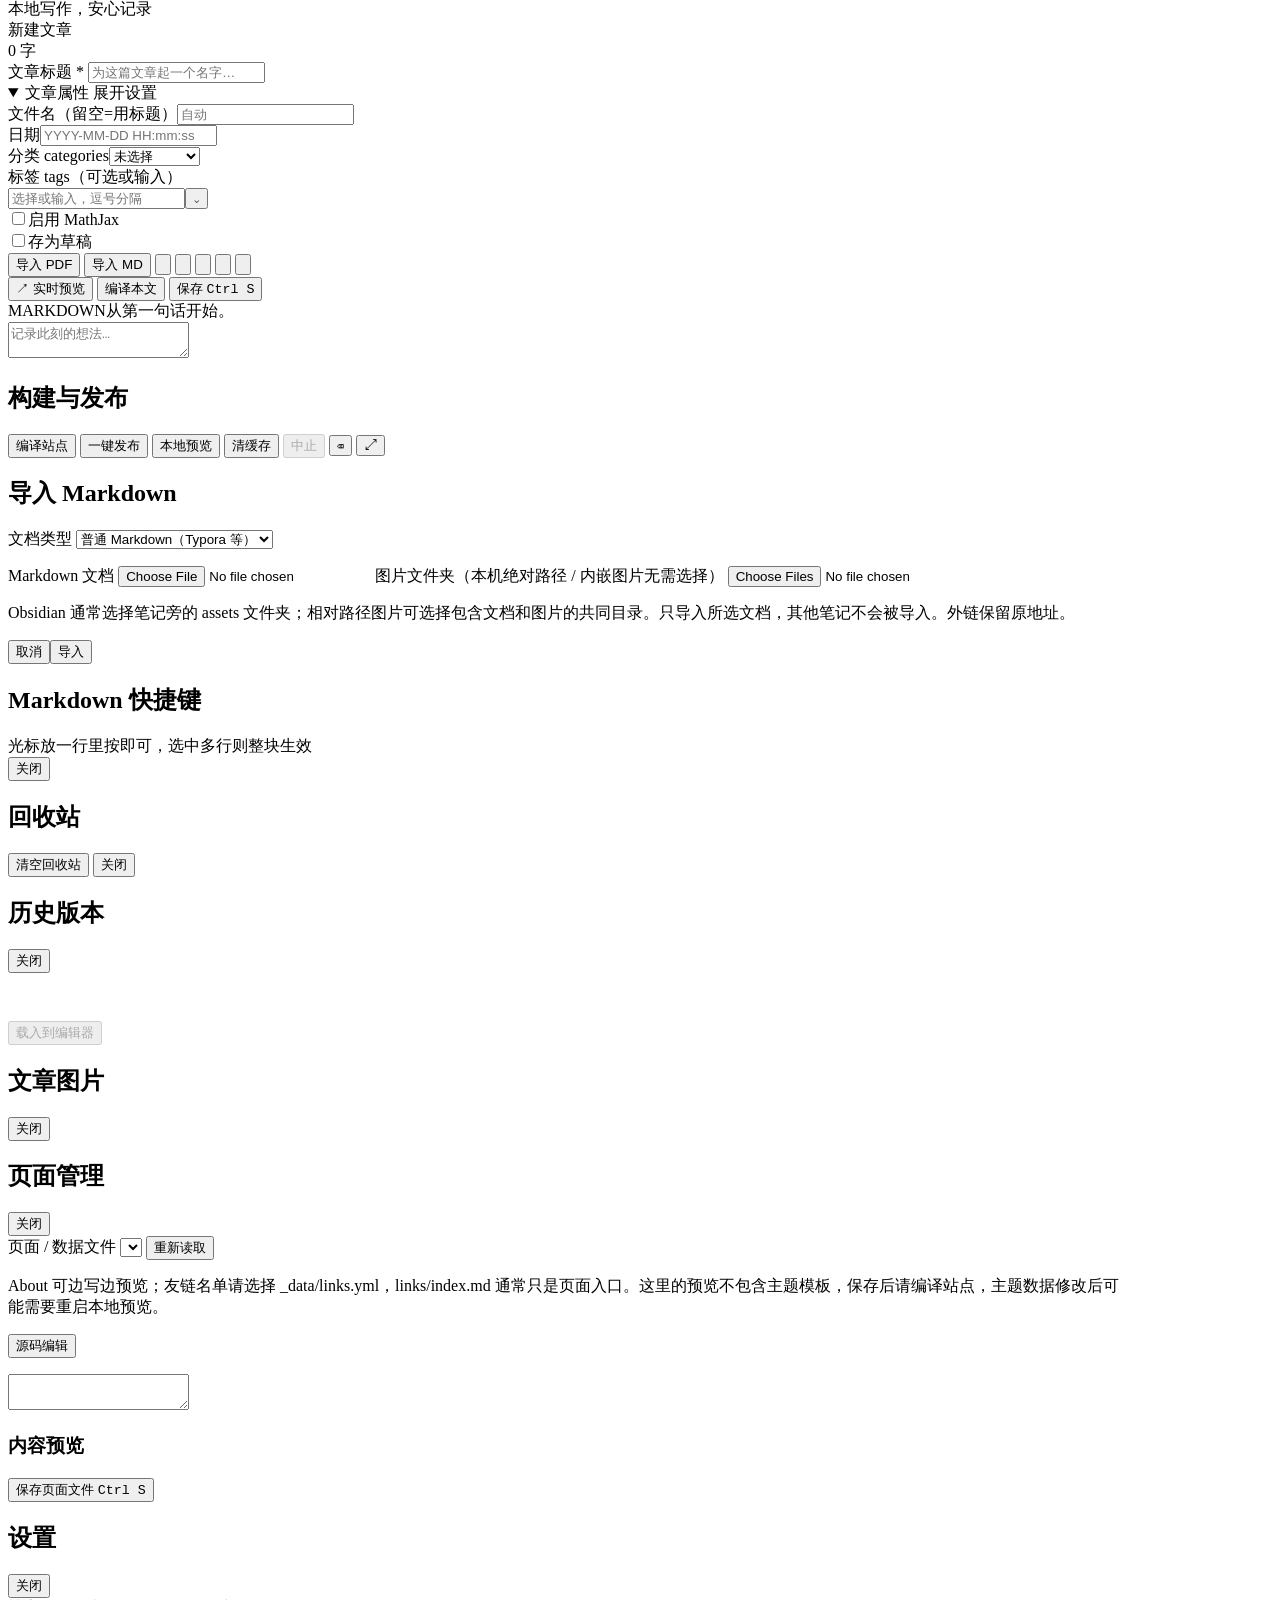
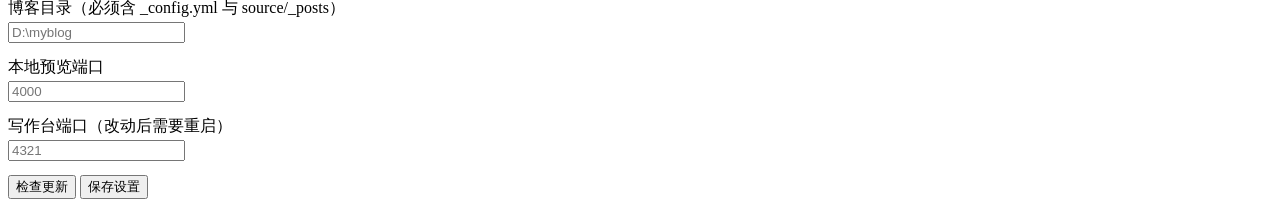
==== commit ce42fb7b: "优化links、about等页面的编辑" ====
--- a/web/index.html
+++ b/web/index.html
@@ -221,7 +221,7 @@
 </div>
 
 <div class="modal" id="pagesModal" role="dialog" aria-modal="true" aria-labelledby="pagesTitle">
-  <div class="box" style="width:min(900px,94vw)">
+  <div class="box" style="width:min(1120px,94vw)">
     <header><h2 id="pagesTitle">页面管理</h2><div class="spacer"></div><button id="btnClosePages" class="sm">关闭</button></header>
     <div class="body config-editor">
       <div class="config-toolbar">
@@ -229,9 +229,24 @@
         <select id="pageFile" aria-label="选择独立页面或数据文件"></select>
         <button id="btnReloadPage" class="sm">重新读取</button>
       </div>
-      <p class="note">编辑 source 下的 Markdown 页面（包括标题、layout 等 Front-matter）。友链列表通常在 _data/links.yml 中；该 YAML 数据也可在此编辑。保存后请编译站点，主题数据修改后可能需要重启本地预览。</p>
+      <p class="note">About 可边写边预览；友链名单请选择 _data/links.yml，links/index.md 通常只是页面入口。这里的预览不包含主题模板，保存后请编译站点，主题数据修改后可能需要重启本地预览。</p>
       <div class="note" id="pageNote" role="status"></div>
-      <textarea id="pageContent" aria-label="页面源文件内容" spellcheck="false" wrap="off"></textarea>
+      <div class="config-toolbar">
+        <button id="btnPageSource" class="sm" aria-pressed="true">源码编辑</button>
+        <button id="btnPageForm" class="sm" aria-pressed="false" hidden>友链表单</button>
+        <span id="pageState" class="badge" role="status"></span>
+      </div>
+      <p class="note" id="pageViewNote" role="status"></p>
+      <div class="page-workspace">
+        <div class="page-edit-pane">
+          <textarea id="pageContent" aria-label="页面源文件内容" spellcheck="false" wrap="off"></textarea>
+          <div id="pageForm" hidden></div>
+        </div>
+        <section class="page-preview-pane" aria-label="页面内容预览">
+          <h3 id="pagePreviewTitle">内容预览</h3>
+          <div id="pagePreview" class="preview"></div>
+        </section>
+      </div>
     </div>
     <div class="foot"><button id="btnSavePage" class="primary">保存页面文件 <kbd>Ctrl S</kbd></button></div>
   </div>
@@ -275,8 +290,11 @@
 <div class="ctxmenu" id="ctxmenu"></div>
 <div class="toast" id="toast" role="status" aria-live="polite"></div>
 
-<!-- 依赖顺序：快捷键表 → 编辑器模块 → 应用外壳。Markdown 渲染库仅在预览标签页加载。
+<!-- 依赖顺序：预览与 YAML 库 → 快捷键表 → 编辑器模块 → 应用外壳。
      全部外链，因为 CSP 只允许 script-src 'self'。 -->
+<script src="/marked.js"></script>
+<script src="/purify.js"></script>
+<script src="/yaml.js"></script>
 <script src="/mdkeys.js"></script>
 <script src="/editor.js"></script>
 <script src="/app.js"></script>
